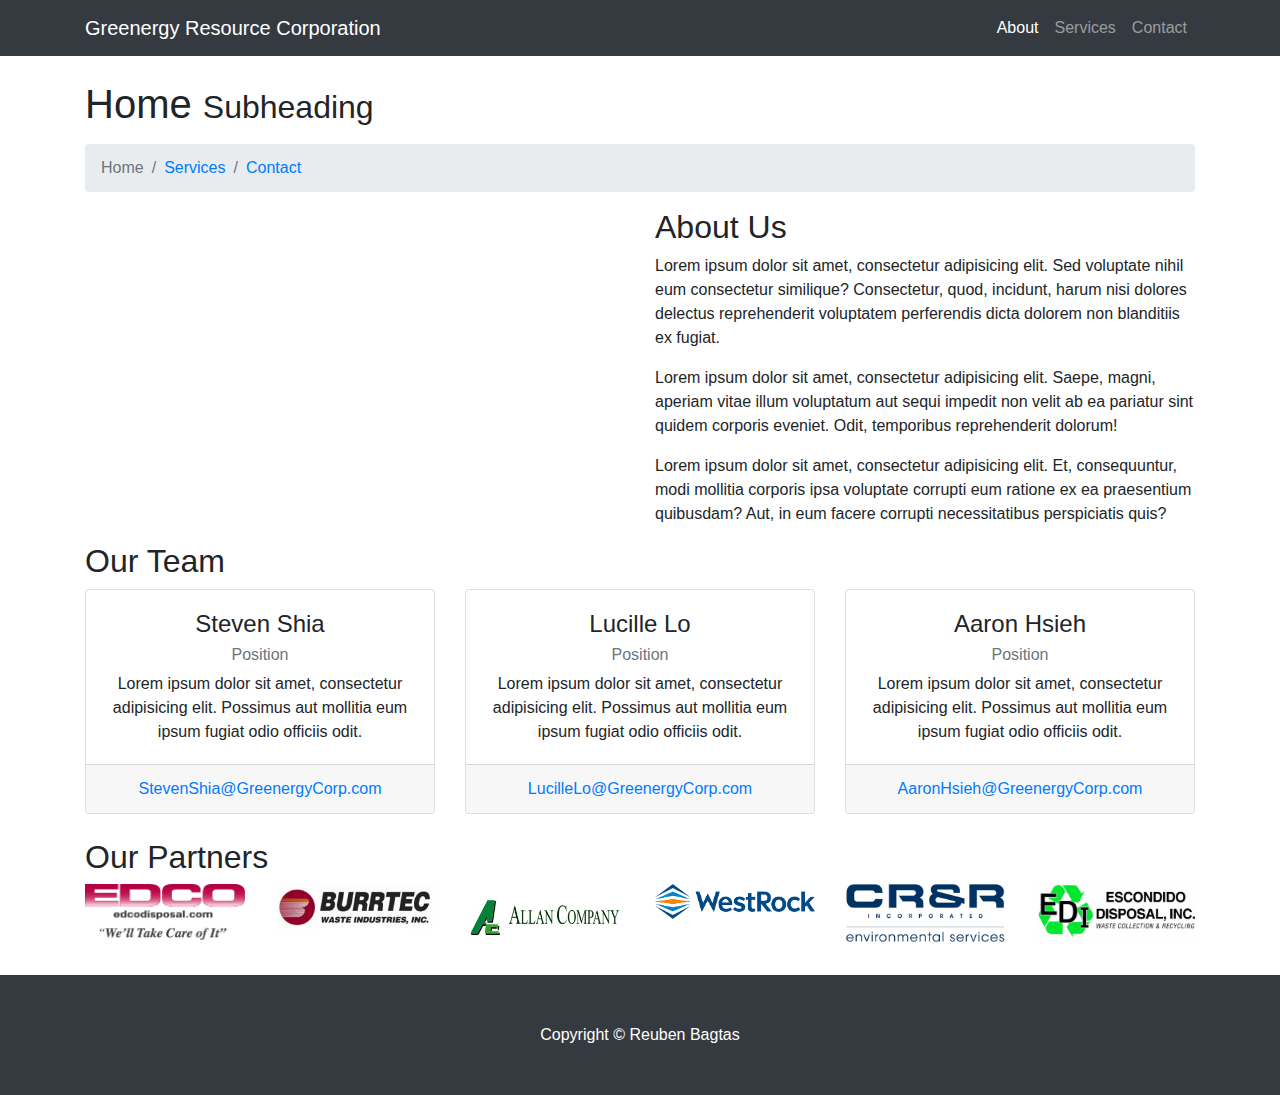
==== index.html @ d3fb0bfa "Initial commit" ====
<!DOCTYPE html>
<html lang="en">

  <head>

    <meta charset="utf-8">
    <meta name="viewport" content="width=device-width, initial-scale=1, shrink-to-fit=no">
    <meta name="description" content="">
    <meta name="author" content="">

    <title>GreenergyCorp</title>

    <!-- Bootstrap core CSS -->
    <link href="vendor/bootstrap/css/bootstrap.min.css" rel="stylesheet">
    
    <!-- Custom styles for this template -->
    <link href="css/modern-business.css" rel="stylesheet">

  </head>

  <body>

    <!-- Navigation -->
    <nav class="navbar fixed-top navbar-expand-lg navbar-dark bg-dark fixed-top">
      <div class="container">
        <a class="navbar-brand" href="index.html">Greenergy Resource Corporation</a>
        <button class="navbar-toggler navbar-toggler-right" type="button" data-toggle="collapse" data-target="#navbarResponsive" aria-controls="navbarResponsive" aria-expanded="false" aria-label="Toggle navigation">
          <span class="navbar-toggler-icon"></span>
        </button>
        <div class="collapse navbar-collapse" id="navbarResponsive">
          <ul class="navbar-nav ml-auto">
            <li class="nav-item active">
              <a class="nav-link" href="about.html">About</a>
            </li>
            <li class="nav-item">
              <a class="nav-link" href="services.html">Services</a>
            </li>
            <li class="nav-item">
              <a class="nav-link" href="contact.html">Contact</a>
            </li>
            <!-- <li class="nav-item dropdown">
              <a class="nav-link dropdown-toggle" href="#" id="navbarDropdownPortfolio" data-toggle="dropdown" aria-haspopup="true" aria-expanded="false">
                Portfolio
              </a>
              <div class="dropdown-menu dropdown-menu-right" aria-labelledby="navbarDropdownPortfolio">
                <a class="dropdown-item" href="portfolio-1-col.html">1 Column Portfolio</a>
                <a class="dropdown-item" href="portfolio-2-col.html">2 Column Portfolio</a>
                <a class="dropdown-item" href="portfolio-3-col.html">3 Column Portfolio</a>
                <a class="dropdown-item" href="portfolio-4-col.html">4 Column Portfolio</a>
                <a class="dropdown-item" href="portfolio-item.html">Single Portfolio Item</a>
              </div>
            </li> -->
            <!-- <li class="nav-item dropdown">
              <a class="nav-link dropdown-toggle" href="#" id="navbarDropdownBlog" data-toggle="dropdown" aria-haspopup="true" aria-expanded="false">
                Blog
              </a>
              <div class="dropdown-menu dropdown-menu-right" aria-labelledby="navbarDropdownBlog">
                <a class="dropdown-item" href="blog-home-1.html">Blog Home 1</a>
                <a class="dropdown-item" href="blog-home-2.html">Blog Home 2</a>
                <a class="dropdown-item" href="blog-post.html">Blog Post</a>
              </div>
            </li> -->
            <!-- <li class="nav-item dropdown">
              <a class="nav-link dropdown-toggle" href="#" id="navbarDropdownBlog" data-toggle="dropdown" aria-haspopup="true" aria-expanded="false">
                Other Pages
              </a>
              <div class="dropdown-menu dropdown-menu-right" aria-labelledby="navbarDropdownBlog">
                <a class="dropdown-item" href="full-width.html">Full Width Page</a>
                <a class="dropdown-item" href="sidebar.html">Sidebar Page</a>
                <a class="dropdown-item" href="faq.html">FAQ</a>
                <a class="dropdown-item" href="404.html">404</a>
                <a class="dropdown-item" href="pricing.html">Pricing Table</a>
              </div>
            </li> -->
          </ul>
        </div>
      </div>
    </nav>

    <!-- Page Content -->
    <div class="container">

      <!-- Page Heading/Breadcrumbs -->
      <h1 class="mt-4 mb-3">Home
        <small>Subheading</small>
      </h1>

      <ol class="breadcrumb">
        <!-- <li class="breadcrumb-item">
          <a href="index.html">Home</a>
        </li> -->
        <li class="breadcrumb-item active">Home</li>
        <li class="breadcrumb-item active"><a href="services.html">Services</a></li>
        <li class="breadcrumb-item active"><a href="contact.html">Contact</a></li>
      </ol>

      <!-- Intro Content -->
      <div class="row">
        <div class="col-lg-6">
          <img class="img-fluid rounded mb-4" src="http://placehold.it/750x450" alt="">
        </div>
        <div class="col-lg-6">
          <h2>About Us</h2>
          <p>Lorem ipsum dolor sit amet, consectetur adipisicing elit. Sed voluptate nihil eum consectetur similique? Consectetur, quod, incidunt, harum nisi dolores delectus reprehenderit voluptatem perferendis dicta dolorem non blanditiis ex fugiat.</p>
          <p>Lorem ipsum dolor sit amet, consectetur adipisicing elit. Saepe, magni, aperiam vitae illum voluptatum aut sequi impedit non velit ab ea pariatur sint quidem corporis eveniet. Odit, temporibus reprehenderit dolorum!</p>
          <p>Lorem ipsum dolor sit amet, consectetur adipisicing elit. Et, consequuntur, modi mollitia corporis ipsa voluptate corrupti eum ratione ex ea praesentium quibusdam? Aut, in eum facere corrupti necessitatibus perspiciatis quis?</p>
        </div>
      </div>
      <!-- /.row -->

      <!-- Team Members -->
      <h2>Our Team</h2>

      <div class="row">
        <div class="col-lg-4 mb-4">
          <div class="card h-100 text-center">
            <img class="card-img-top" src="http://placehold.it/750x450" alt="">
            <div class="card-body">
              <h4 class="card-title">Steven Shia</h4>
              <h6 class="card-subtitle mb-2 text-muted">Position</h6>
              <p class="card-text">Lorem ipsum dolor sit amet, consectetur adipisicing elit. Possimus aut mollitia eum ipsum fugiat odio officiis odit.</p>
            </div>
            <div class="card-footer">
              <a href="#">StevenShia@GreenergyCorp.com</a>
            </div>
          </div>
        </div>
        <div class="col-lg-4 mb-4">
          <div class="card h-100 text-center">
            <img class="card-img-top" src="http://placehold.it/750x450" alt="">
            <div class="card-body">
              <h4 class="card-title">Lucille Lo</h4>
              <h6 class="card-subtitle mb-2 text-muted">Position</h6>
              <p class="card-text">Lorem ipsum dolor sit amet, consectetur adipisicing elit. Possimus aut mollitia eum ipsum fugiat odio officiis odit.</p>
            </div>
            <div class="card-footer">
              <a href="#">LucilleLo@GreenergyCorp.com</a>
            </div>
          </div>
        </div>
        <div class="col-lg-4 mb-4">
          <div class="card h-100 text-center">
            <img class="card-img-top" src="http://placehold.it/750x450" alt="">
            <div class="card-body">
              <h4 class="card-title">Aaron Hsieh</h4>
              <h6 class="card-subtitle mb-2 text-muted">Position</h6>
              <p class="card-text">Lorem ipsum dolor sit amet, consectetur adipisicing elit. Possimus aut mollitia eum ipsum fugiat odio officiis odit.</p>
            </div>
            <div class="card-footer">
              <a href="#">AaronHsieh@GreenergyCorp.com</a>
            </div>
          </div>
        </div>
      </div>
      <!-- /.row -->

      <!-- Our Customers -->
      <h2>Our Partners</h2>
      <div class="row">
        <div class="col-lg-2 col-sm-4 mb-4 logos">
          <img class="img-fluid" src="./photos/logos/edco.jpg" alt="">
        </div>
        <div class="col-lg-2 col-sm-4 mb-4 logos">
          <img class="img-fluid" src="./photos/logos/burrtec.png" alt="">
        </div>
        <div class="col-lg-2 col-sm-4 mb-4 logos">
          <img class="img-fluid" src="./photos/logos/allanCo.jpg" alt="">
        </div>
        <div class="col-lg-2 col-sm-4 mb-4 logos">
          <img class="img-fluid" src="./photos/logos/westRock.png" alt="">
        </div>
        <div class="col-lg-2 col-sm-4 mb-4 logos">
          <img class="img-fluid" src="./photos/logos/crr.jpg" alt="">
        </div>
        <div class="col-lg-2 col-sm-4 mb-4 logos">
          <img class="img-fluid" src="./photos/logos/escondido.jpg" alt="">
        </div>
      </div>
      <!-- /.row -->

    </div>
    <!-- /.container -->

    <!-- Footer -->
    <footer class="py-5 bg-dark">
      <div class="container">
        <p class="m-0 text-center text-white">Copyright &copy; Reuben Bagtas</p>
      </div>
      <!-- /.container -->
    </footer>

    <!-- Bootstrap core JavaScript -->
    <script src="vendor/jquery/jquery.min.js"></script>
    <script src="vendor/bootstrap/js/bootstrap.bundle.min.js"></script>

  </body>

</html>
---- css/modern-business.css ----
/*!
 * Start Bootstrap - Modern Business (https://startbootstrap.com/template-overviews/modern-business)
 * Copyright 2013-2017 Start Bootstrap
 * Licensed under MIT (https://github.com/BlackrockDigital/startbootstrap-logomodern-business-nav/blob/master/LICENSE)
 */

body {
  padding-top: 54px;
}

@media (min-width: 992px) {
  body {
    padding-top: 56px;
  }
}

.carousel-item {
  height: 65vh;
  min-height: 300px;
  background: no-repeat center center scroll;
  -webkit-background-size: cover;
  -moz-background-size: cover;
  -o-background-size: cover;
  background-size: cover;
}

.portfolio-item {
  margin-bottom: 30px;
}

/* .logos {
  height: 10vh;
} */
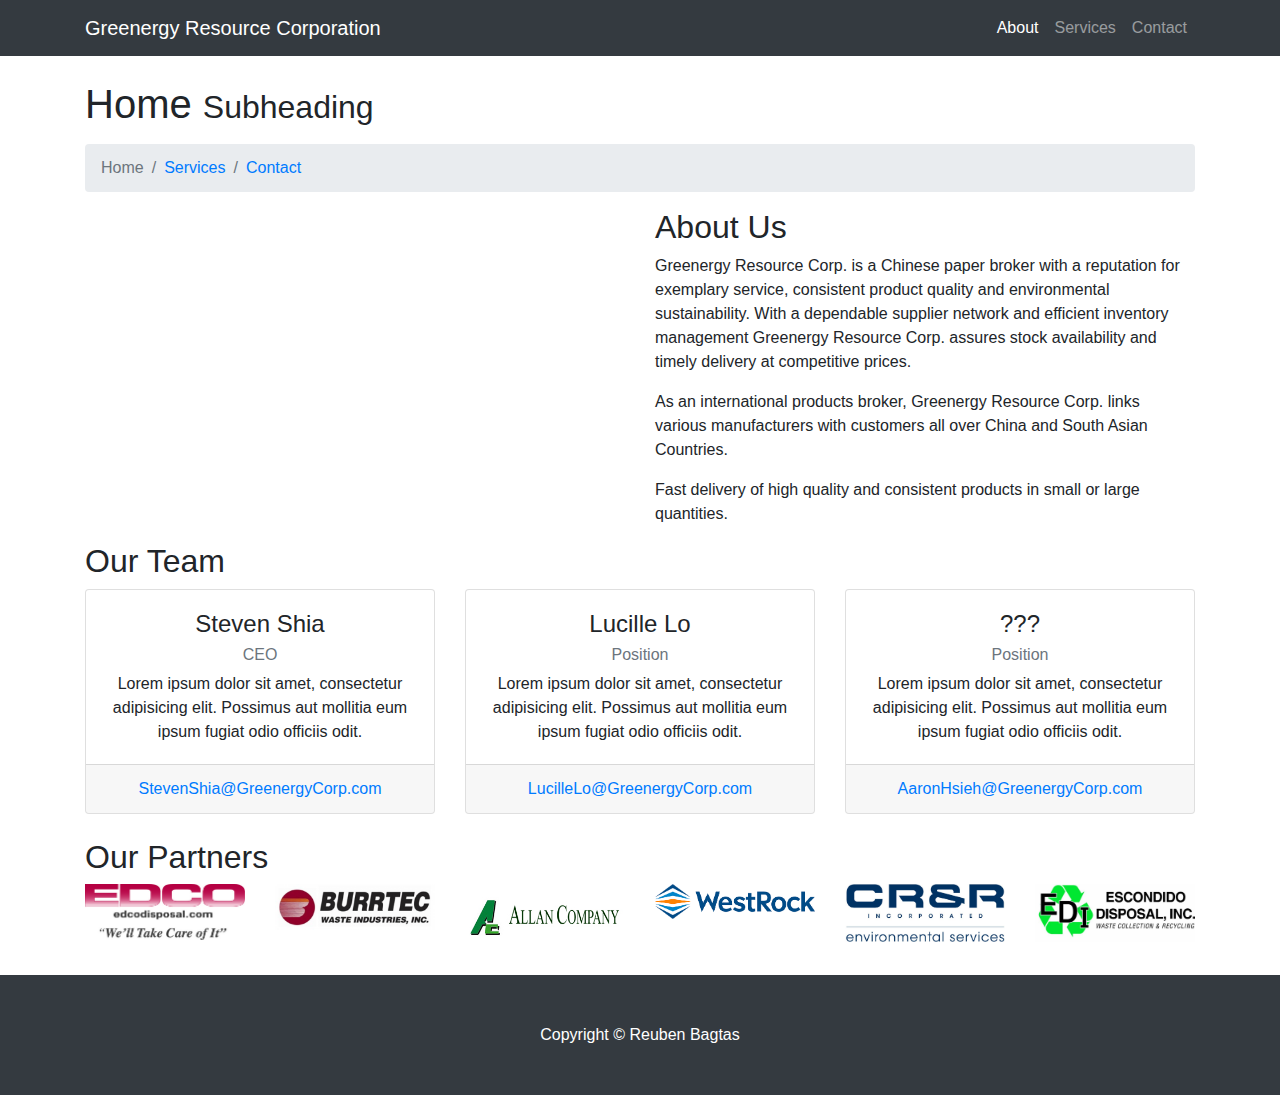
==== commit 131bd34b: "about us section" ====
--- a/index.html
+++ b/index.html
@@ -1,198 +1,181 @@
 <!DOCTYPE html>
 <html lang="en">
 
-  <head>
+<head>
 
-    <meta charset="utf-8">
-    <meta name="viewport" content="width=device-width, initial-scale=1, shrink-to-fit=no">
-    <meta name="description" content="">
-    <meta name="author" content="">
+  <meta charset="utf-8">
+  <meta name="viewport" content="width=device-width, initial-scale=1, shrink-to-fit=no">
+  <meta name="description" content="">
+  <meta name="" content="">
 
-    <title>GreenergyCorp</title>
+  <title>GreenergyCorp</title>
 
-    <!-- Bootstrap core CSS -->
-    <link href="vendor/bootstrap/css/bootstrap.min.css" rel="stylesheet">
-    
-    <!-- Custom styles for this template -->
-    <link href="css/modern-business.css" rel="stylesheet">
+  <!-- Bootstrap core CSS -->
+  <link href="vendor/bootstrap/css/bootstrap.min.css" rel="stylesheet">
 
-  </head>
+  <!-- Custom styles for this template -->
+  <link href="css/modern-business.css" rel="stylesheet">
 
-  <body>
+</head>
 
-    <!-- Navigation -->
-    <nav class="navbar fixed-top navbar-expand-lg navbar-dark bg-dark fixed-top">
-      <div class="container">
-        <a class="navbar-brand" href="index.html">Greenergy Resource Corporation</a>
-        <button class="navbar-toggler navbar-toggler-right" type="button" data-toggle="collapse" data-target="#navbarResponsive" aria-controls="navbarResponsive" aria-expanded="false" aria-label="Toggle navigation">
-          <span class="navbar-toggler-icon"></span>
-        </button>
-        <div class="collapse navbar-collapse" id="navbarResponsive">
-          <ul class="navbar-nav ml-auto">
-            <li class="nav-item active">
-              <a class="nav-link" href="about.html">About</a>
-            </li>
-            <li class="nav-item">
-              <a class="nav-link" href="services.html">Services</a>
-            </li>
-            <li class="nav-item">
-              <a class="nav-link" href="contact.html">Contact</a>
-            </li>
-            <!-- <li class="nav-item dropdown">
-              <a class="nav-link dropdown-toggle" href="#" id="navbarDropdownPortfolio" data-toggle="dropdown" aria-haspopup="true" aria-expanded="false">
-                Portfolio
-              </a>
-              <div class="dropdown-menu dropdown-menu-right" aria-labelledby="navbarDropdownPortfolio">
-                <a class="dropdown-item" href="portfolio-1-col.html">1 Column Portfolio</a>
-                <a class="dropdown-item" href="portfolio-2-col.html">2 Column Portfolio</a>
-                <a class="dropdown-item" href="portfolio-3-col.html">3 Column Portfolio</a>
-                <a class="dropdown-item" href="portfolio-4-col.html">4 Column Portfolio</a>
-                <a class="dropdown-item" href="portfolio-item.html">Single Portfolio Item</a>
-              </div>
-            </li> -->
-            <!-- <li class="nav-item dropdown">
-              <a class="nav-link dropdown-toggle" href="#" id="navbarDropdownBlog" data-toggle="dropdown" aria-haspopup="true" aria-expanded="false">
-                Blog
-              </a>
-              <div class="dropdown-menu dropdown-menu-right" aria-labelledby="navbarDropdownBlog">
-                <a class="dropdown-item" href="blog-home-1.html">Blog Home 1</a>
-                <a class="dropdown-item" href="blog-home-2.html">Blog Home 2</a>
-                <a class="dropdown-item" href="blog-post.html">Blog Post</a>
-              </div>
-            </li> -->
-            <!-- <li class="nav-item dropdown">
-              <a class="nav-link dropdown-toggle" href="#" id="navbarDropdownBlog" data-toggle="dropdown" aria-haspopup="true" aria-expanded="false">
-                Other Pages
-              </a>
-              <div class="dropdown-menu dropdown-menu-right" aria-labelledby="navbarDropdownBlog">
-                <a class="dropdown-item" href="full-width.html">Full Width Page</a>
-                <a class="dropdown-item" href="sidebar.html">Sidebar Page</a>
-                <a class="dropdown-item" href="faq.html">FAQ</a>
-                <a class="dropdown-item" href="404.html">404</a>
-                <a class="dropdown-item" href="pricing.html">Pricing Table</a>
-              </div>
-            </li> -->
-          </ul>
-        </div>
+<body>
+
+  <!-- Navigation -->
+  <nav class="navbar fixed-top navbar-expand-lg navbar-dark bg-dark fixed-top">
+    <div class="container">
+      <a class="navbar-brand" href="index.html">Greenergy Resource Corporation</a>
+      <button class="navbar-toggler navbar-toggler-right" type="button" data-toggle="collapse" data-target="#navbarResponsive"
+        aria-controls="navbarResponsive" aria-expanded="false" aria-label="Toggle navigation">
+        <span class="navbar-toggler-icon"></span>
+      </button>
+      <div class="collapse navbar-collapse" id="navbarResponsive">
+        <ul class="navbar-nav ml-auto">
+          <li class="nav-item active">
+            <a class="nav-link" href="index.html">About</a>
+          </li>
+          <li class="nav-item">
+            <a class="nav-link" href="services.html">Services</a>
+          </li>
+          <li class="nav-item">
+            <a class="nav-link" href="contact.html">Contact</a>
+          </li>
+
+        </ul>
       </div>
-    </nav>
+    </div>
+  </nav>
 
-    <!-- Page Content -->
-    <div class="container">
+  <!-- Page Content -->
+  <div class="container">
 
-      <!-- Page Heading/Breadcrumbs -->
-      <h1 class="mt-4 mb-3">Home
-        <small>Subheading</small>
-      </h1>
+    <!-- Page Heading/Breadcrumbs -->
+    <h1 class="mt-4 mb-3">Home
+      <small>Subheading</small>
+    </h1>
 
-      <ol class="breadcrumb">
-        <!-- <li class="breadcrumb-item">
+    <ol class="breadcrumb">
+      <!-- <li class="breadcrumb-item">
           <a href="index.html">Home</a>
         </li> -->
-        <li class="breadcrumb-item active">Home</li>
-        <li class="breadcrumb-item active"><a href="services.html">Services</a></li>
-        <li class="breadcrumb-item active"><a href="contact.html">Contact</a></li>
-      </ol>
+      <li class="breadcrumb-item active">Home</li>
+      <li class="breadcrumb-item active"><a href="services.html">Services</a></li>
+      <li class="breadcrumb-item active"><a href="contact.html">Contact</a></li>
+    </ol>
 
-      <!-- Intro Content -->
-      <div class="row">
-        <div class="col-lg-6">
-          <img class="img-fluid rounded mb-4" src="http://placehold.it/750x450" alt="">
-        </div>
-        <div class="col-lg-6">
-          <h2>About Us</h2>
-          <p>Lorem ipsum dolor sit amet, consectetur adipisicing elit. Sed voluptate nihil eum consectetur similique? Consectetur, quod, incidunt, harum nisi dolores delectus reprehenderit voluptatem perferendis dicta dolorem non blanditiis ex fugiat.</p>
-          <p>Lorem ipsum dolor sit amet, consectetur adipisicing elit. Saepe, magni, aperiam vitae illum voluptatum aut sequi impedit non velit ab ea pariatur sint quidem corporis eveniet. Odit, temporibus reprehenderit dolorum!</p>
-          <p>Lorem ipsum dolor sit amet, consectetur adipisicing elit. Et, consequuntur, modi mollitia corporis ipsa voluptate corrupti eum ratione ex ea praesentium quibusdam? Aut, in eum facere corrupti necessitatibus perspiciatis quis?</p>
-        </div>
+    <!-- Intro Content -->
+    <div class="row">
+      <div class="col-lg-6">
+        <img class="img-fluid rounded mb-4" src="http://placehold.it/750x450" alt="">
       </div>
-      <!-- /.row -->
+      <div class="col-lg-6">
+        <h2>About Us</h2>
+        <p>Greenergy Resource Corp. is a Chinese paper broker with a reputation for exemplary service, consistent product
+          quality and environmental sustainability. With a dependable supplier network and efficient inventory management
+          Greenergy Resource Corp. assures stock availability and timely delivery at competitive prices.
+        </p>
 
-      <!-- Team Members -->
-      <h2>Our Team</h2>
+        <p>As an international products broker, Greenergy Resource Corp. links various manufacturers with
+          customers all over China and South Asian Countries.
+        </p>
 
-      <div class="row">
-        <div class="col-lg-4 mb-4">
-          <div class="card h-100 text-center">
-            <img class="card-img-top" src="http://placehold.it/750x450" alt="">
-            <div class="card-body">
-              <h4 class="card-title">Steven Shia</h4>
-              <h6 class="card-subtitle mb-2 text-muted">Position</h6>
-              <p class="card-text">Lorem ipsum dolor sit amet, consectetur adipisicing elit. Possimus aut mollitia eum ipsum fugiat odio officiis odit.</p>
-            </div>
-            <div class="card-footer">
-              <a href="#">StevenShia@GreenergyCorp.com</a>
-            </div>
+        <p>
+            Fast delivery of high quality and consistent products in small or large quantities.
+
+        </p>
+
+        
+      </div>
+    </div>
+    <!-- /.row -->
+
+    <!-- Team Members -->
+    <h2>Our Team</h2>
+
+    <div class="row">
+      <div class="col-lg-4 mb-4">
+        <div class="card h-100 text-center">
+          <img class="card-img-top" src="http://placehold.it/750x450" alt="">
+          <div class="card-body">
+            <h4 class="card-title">Steven Shia</h4>
+            <h6 class="card-subtitle mb-2 text-muted">CEO</h6>
+            <p class="card-text">Lorem ipsum dolor sit amet, consectetur adipisicing elit. Possimus aut mollitia eum ipsum
+              fugiat odio officiis odit.</p>
           </div>
-        </div>
-        <div class="col-lg-4 mb-4">
-          <div class="card h-100 text-center">
-            <img class="card-img-top" src="http://placehold.it/750x450" alt="">
-            <div class="card-body">
-              <h4 class="card-title">Lucille Lo</h4>
-              <h6 class="card-subtitle mb-2 text-muted">Position</h6>
-              <p class="card-text">Lorem ipsum dolor sit amet, consectetur adipisicing elit. Possimus aut mollitia eum ipsum fugiat odio officiis odit.</p>
-            </div>
-            <div class="card-footer">
-              <a href="#">LucilleLo@GreenergyCorp.com</a>
-            </div>
-          </div>
-        </div>
-        <div class="col-lg-4 mb-4">
-          <div class="card h-100 text-center">
-            <img class="card-img-top" src="http://placehold.it/750x450" alt="">
-            <div class="card-body">
-              <h4 class="card-title">Aaron Hsieh</h4>
-              <h6 class="card-subtitle mb-2 text-muted">Position</h6>
-              <p class="card-text">Lorem ipsum dolor sit amet, consectetur adipisicing elit. Possimus aut mollitia eum ipsum fugiat odio officiis odit.</p>
-            </div>
-            <div class="card-footer">
-              <a href="#">AaronHsieh@GreenergyCorp.com</a>
-            </div>
+          <div class="card-footer">
+            <a href="#">StevenShia@GreenergyCorp.com</a>
           </div>
         </div>
       </div>
-      <!-- /.row -->
-
-      <!-- Our Customers -->
-      <h2>Our Partners</h2>
-      <div class="row">
-        <div class="col-lg-2 col-sm-4 mb-4 logos">
-          <img class="img-fluid" src="./photos/logos/edco.jpg" alt="">
-        </div>
-        <div class="col-lg-2 col-sm-4 mb-4 logos">
-          <img class="img-fluid" src="./photos/logos/burrtec.png" alt="">
-        </div>
-        <div class="col-lg-2 col-sm-4 mb-4 logos">
-          <img class="img-fluid" src="./photos/logos/allanCo.jpg" alt="">
-        </div>
-        <div class="col-lg-2 col-sm-4 mb-4 logos">
-          <img class="img-fluid" src="./photos/logos/westRock.png" alt="">
-        </div>
-        <div class="col-lg-2 col-sm-4 mb-4 logos">
-          <img class="img-fluid" src="./photos/logos/crr.jpg" alt="">
-        </div>
-        <div class="col-lg-2 col-sm-4 mb-4 logos">
-          <img class="img-fluid" src="./photos/logos/escondido.jpg" alt="">
+      <div class="col-lg-4 mb-4">
+        <div class="card h-100 text-center">
+          <img class="card-img-top" src="http://placehold.it/750x450" alt="">
+          <div class="card-body">
+            <h4 class="card-title">Lucille Lo</h4>
+            <h6 class="card-subtitle mb-2 text-muted">Position</h6>
+            <p class="card-text">Lorem ipsum dolor sit amet, consectetur adipisicing elit. Possimus aut mollitia eum ipsum
+              fugiat odio officiis odit.</p>
+          </div>
+          <div class="card-footer">
+            <a href="#">LucilleLo@GreenergyCorp.com</a>
+          </div>
         </div>
       </div>
-      <!-- /.row -->
+      <div class="col-lg-4 mb-4">
+        <div class="card h-100 text-center">
+          <img class="card-img-top" src="http://placehold.it/750x450" alt="">
+          <div class="card-body">
+            <h4 class="card-title">???</h4>
+            <h6 class="card-subtitle mb-2 text-muted">Position</h6>
+            <p class="card-text">Lorem ipsum dolor sit amet, consectetur adipisicing elit. Possimus aut mollitia eum ipsum
+              fugiat odio officiis odit.</p>
+          </div>
+          <div class="card-footer">
+            <a href="#">AaronHsieh@GreenergyCorp.com</a>
+          </div>
+        </div>
+      </div>
+    </div>
+    <!-- /.row -->
 
+    <!-- Our Customers -->
+    <h2>Our Partners</h2>
+    <div class="row">
+      <div class="col-lg-2 col-sm-4 mb-4 logos">
+        <img class="img-fluid" src="./photos/logos/edco.jpg" alt="">
+      </div>
+      <div class="col-lg-2 col-sm-4 mb-4 logos">
+        <img class="img-fluid" src="./photos/logos/burrtec.png" alt="">
+      </div>
+      <div class="col-lg-2 col-sm-4 mb-4 logos">
+        <img class="img-fluid" src="./photos/logos/allanCo.jpg" alt="">
+      </div>
+      <div class="col-lg-2 col-sm-4 mb-4 logos">
+        <img class="img-fluid" src="./photos/logos/westRock.png" alt="">
+      </div>
+      <div class="col-lg-2 col-sm-4 mb-4 logos">
+        <img class="img-fluid" src="./photos/logos/crr.jpg" alt="">
+      </div>
+      <div class="col-lg-2 col-sm-4 mb-4 logos">
+        <img class="img-fluid" src="./photos/logos/escondido.jpg" alt="">
+      </div>
+    </div>
+    <!-- /.row -->
+
+  </div>
+  <!-- /.container -->
+
+  <!-- Footer -->
+  <footer class="py-5 bg-dark">
+    <div class="container">
+      <p class="m-0 text-center text-white">Copyright &copy; Reuben Bagtas</p>
     </div>
     <!-- /.container -->
+  </footer>
 
-    <!-- Footer -->
-    <footer class="py-5 bg-dark">
-      <div class="container">
-        <p class="m-0 text-center text-white">Copyright &copy; Reuben Bagtas</p>
-      </div>
-      <!-- /.container -->
-    </footer>
+  <!-- Bootstrap core JavaScript -->
+  <script src="vendor/jquery/jquery.min.js"></script>
+  <script src="vendor/bootstrap/js/bootstrap.bundle.min.js"></script>
 
-    <!-- Bootstrap core JavaScript -->
-    <script src="vendor/jquery/jquery.min.js"></script>
-    <script src="vendor/bootstrap/js/bootstrap.bundle.min.js"></script>
+</body>
 
-  </body>
-
-</html>
+</html>--- a/css/modern-business.css
+++ b/css/modern-business.css
@@ -30,4 +30,8 @@
 
 /* .logos {
   height: 10vh;
-} */+} */
+
+.srvPhoto {
+  
+}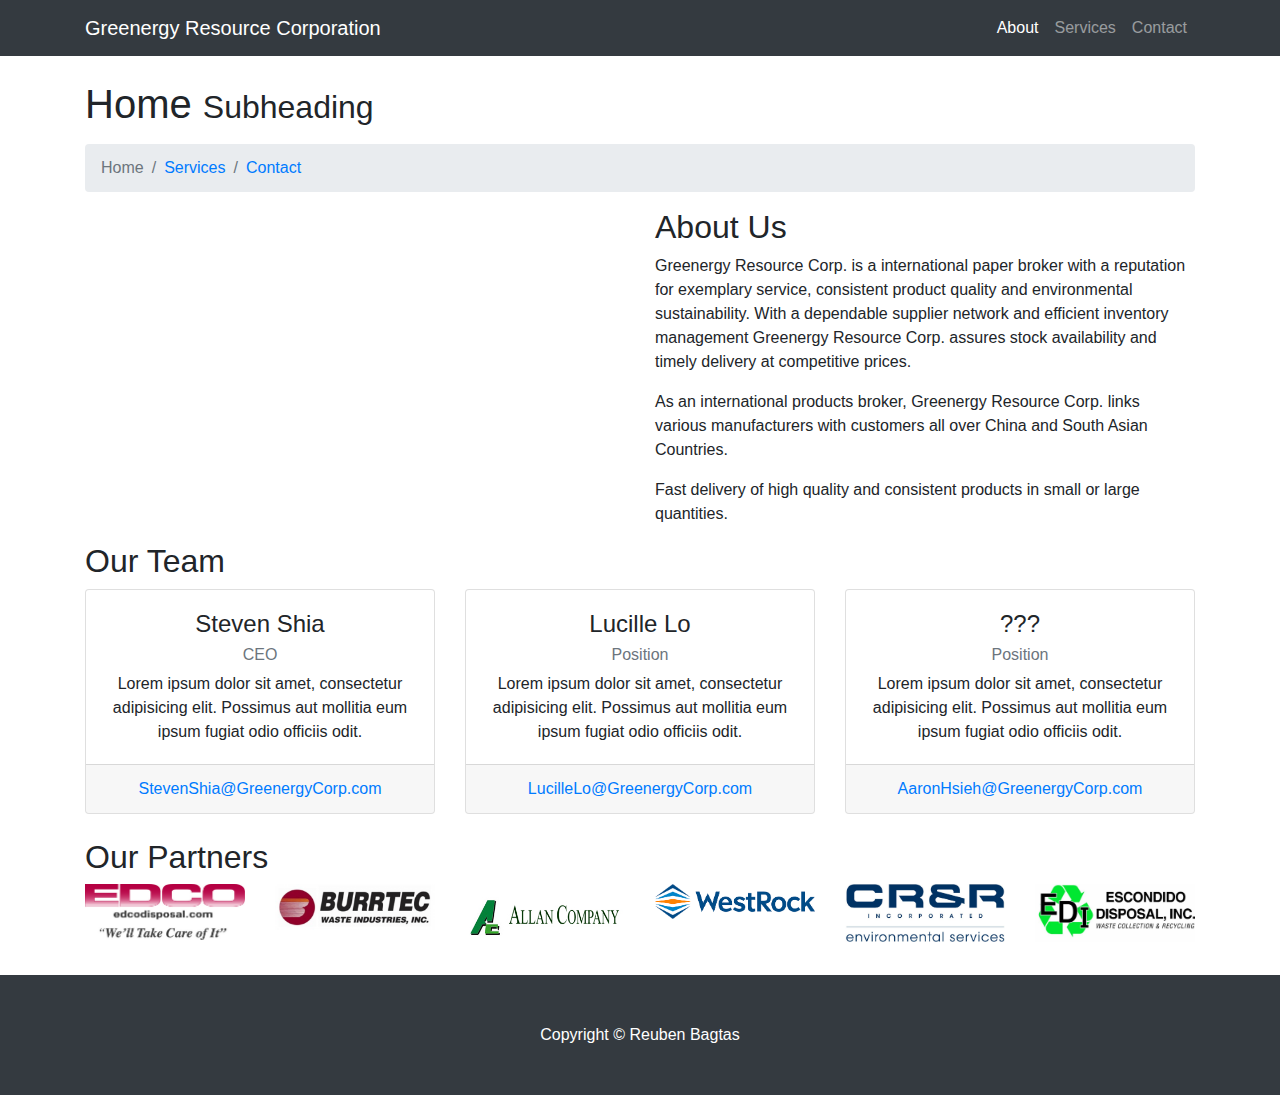
==== commit 98f68ab1: "language change" ====
--- a/index.html
+++ b/index.html
@@ -69,7 +69,7 @@
       </div>
       <div class="col-lg-6">
         <h2>About Us</h2>
-        <p>Greenergy Resource Corp. is a Chinese paper broker with a reputation for exemplary service, consistent product
+        <p>Greenergy Resource Corp. is a international paper broker with a reputation for exemplary service, consistent product
           quality and environmental sustainability. With a dependable supplier network and efficient inventory management
           Greenergy Resource Corp. assures stock availability and timely delivery at competitive prices.
         </p>
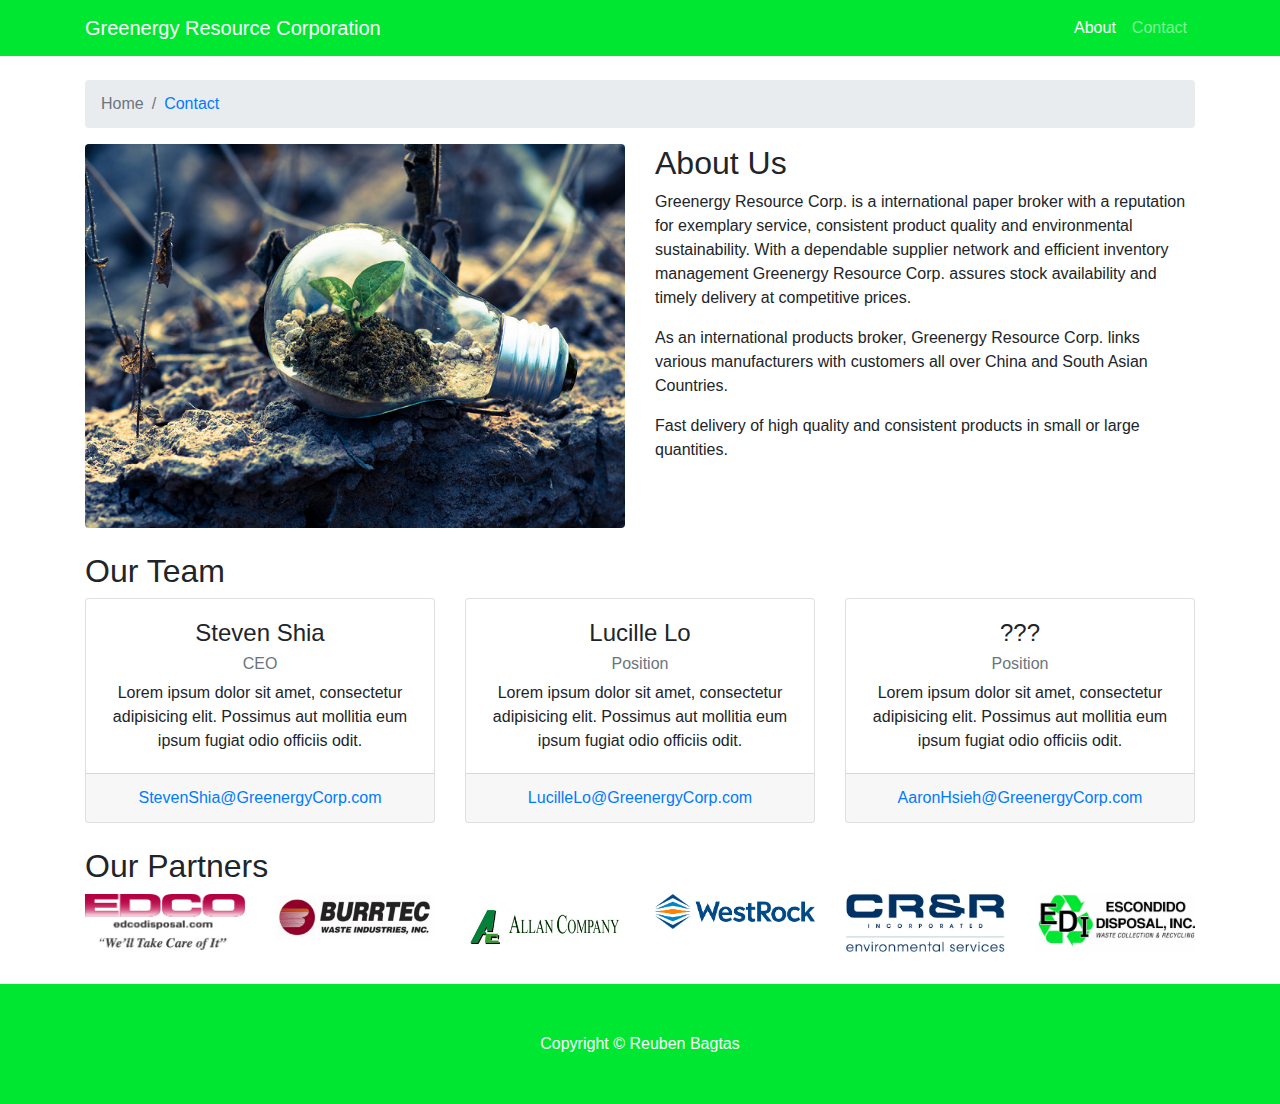
==== commit 16222e41: "theme color" ====
--- a/index.html
+++ b/index.html
@@ -21,7 +21,7 @@
 <body>
 
   <!-- Navigation -->
-  <nav class="navbar fixed-top navbar-expand-lg navbar-dark bg-dark fixed-top">
+  <nav class="navbar fixed-top navbar-expand-lg navbar-dark bg-dark fixed-top themeColor">
     <div class="container">
       <a class="navbar-brand" href="index.html">Greenergy Resource Corporation</a>
       <button class="navbar-toggler navbar-toggler-right" type="button" data-toggle="collapse" data-target="#navbarResponsive"
@@ -34,7 +34,7 @@
             <a class="nav-link" href="index.html">About</a>
           </li>
           <li class="nav-item">
-            <a class="nav-link" href="services.html">Services</a>
+            <!-- <a class="nav-link" href="services.html">Services</a> -->
           </li>
           <li class="nav-item">
             <a class="nav-link" href="contact.html">Contact</a>
@@ -49,8 +49,8 @@
   <div class="container">
 
     <!-- Page Heading/Breadcrumbs -->
-    <h1 class="mt-4 mb-3">Home
-      <small>Subheading</small>
+    <h1 class="mt-4 mb-3">
+      <small></small>
     </h1>
 
     <ol class="breadcrumb">
@@ -58,14 +58,14 @@
           <a href="index.html">Home</a>
         </li> -->
       <li class="breadcrumb-item active">Home</li>
-      <li class="breadcrumb-item active"><a href="services.html">Services</a></li>
+      <!-- <li class="breadcrumb-item active"><a href="services.html">Services</a></li> -->
       <li class="breadcrumb-item active"><a href="contact.html">Contact</a></li>
     </ol>
 
     <!-- Intro Content -->
     <div class="row">
       <div class="col-lg-6">
-        <img class="img-fluid rounded mb-4" src="http://placehold.it/750x450" alt="">
+        <img class="img-fluid rounded mb-4" src="./photos/aboutBulb.png" alt="">
       </div>
       <div class="col-lg-6">
         <h2>About Us</h2>
@@ -165,7 +165,7 @@
   <!-- /.container -->
 
   <!-- Footer -->
-  <footer class="py-5 bg-dark">
+  <footer class="py-5 bg-dark themeColor">
     <div class="container">
       <p class="m-0 text-center text-white">Copyright &copy; Reuben Bagtas</p>
     </div>
--- a/css/modern-business.css
+++ b/css/modern-business.css
@@ -12,6 +12,10 @@
   body {
     padding-top: 56px;
   }
+}
+
+.themeColor {
+  background-color: #00e731 !important;
 }
 
 .carousel-item {
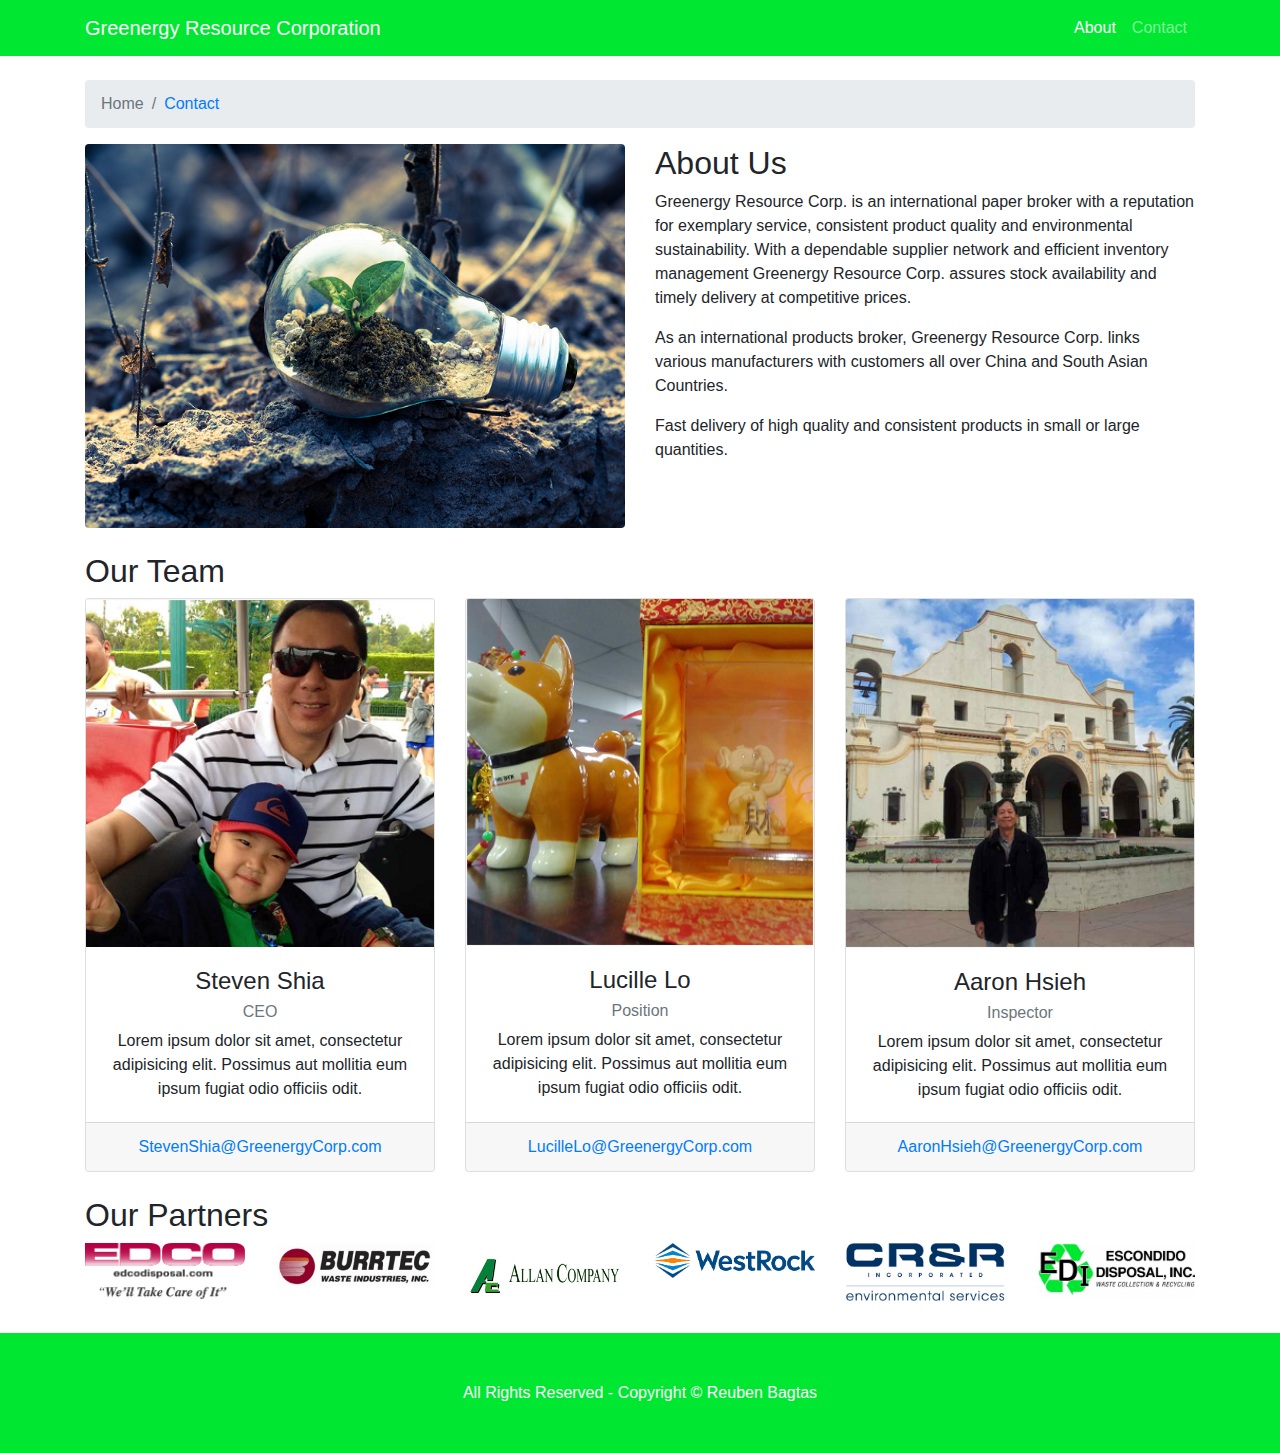
==== commit c46265d0: "last min changes" ====
--- a/index.html
+++ b/index.html
@@ -69,7 +69,7 @@
       </div>
       <div class="col-lg-6">
         <h2>About Us</h2>
-        <p>Greenergy Resource Corp. is a international paper broker with a reputation for exemplary service, consistent product
+        <p>Greenergy Resource Corp. is an international paper broker with a reputation for exemplary service, consistent product
           quality and environmental sustainability. With a dependable supplier network and efficient inventory management
           Greenergy Resource Corp. assures stock availability and timely delivery at competitive prices.
         </p>
@@ -94,7 +94,7 @@
     <div class="row">
       <div class="col-lg-4 mb-4">
         <div class="card h-100 text-center">
-          <img class="card-img-top" src="http://placehold.it/750x450" alt="">
+          <img class="card-img-top" src="./photos/steven.PNG" alt="">
           <div class="card-body">
             <h4 class="card-title">Steven Shia</h4>
             <h6 class="card-subtitle mb-2 text-muted">CEO</h6>
@@ -108,7 +108,7 @@
       </div>
       <div class="col-lg-4 mb-4">
         <div class="card h-100 text-center">
-          <img class="card-img-top" src="http://placehold.it/750x450" alt="">
+          <img class="card-img-top" src="./photos/lucy.PNG" alt="">
           <div class="card-body">
             <h4 class="card-title">Lucille Lo</h4>
             <h6 class="card-subtitle mb-2 text-muted">Position</h6>
@@ -122,10 +122,10 @@
       </div>
       <div class="col-lg-4 mb-4">
         <div class="card h-100 text-center">
-          <img class="card-img-top" src="http://placehold.it/750x450" alt="">
+          <img class="card-img-top" src="./photos/aaron.PNG" alt="">
           <div class="card-body">
-            <h4 class="card-title">???</h4>
-            <h6 class="card-subtitle mb-2 text-muted">Position</h6>
+            <h4 class="card-title">Aaron Hsieh</h4>
+            <h6 class="card-subtitle mb-2 text-muted">Inspector</h6>
             <p class="card-text">Lorem ipsum dolor sit amet, consectetur adipisicing elit. Possimus aut mollitia eum ipsum
               fugiat odio officiis odit.</p>
           </div>
@@ -167,7 +167,7 @@
   <!-- Footer -->
   <footer class="py-5 bg-dark themeColor">
     <div class="container">
-      <p class="m-0 text-center text-white">Copyright &copy; Reuben Bagtas</p>
+      <p class="m-0 text-center text-white">All Rights Reserved - Copyright &copy; Reuben Bagtas</p>
     </div>
     <!-- /.container -->
   </footer>
